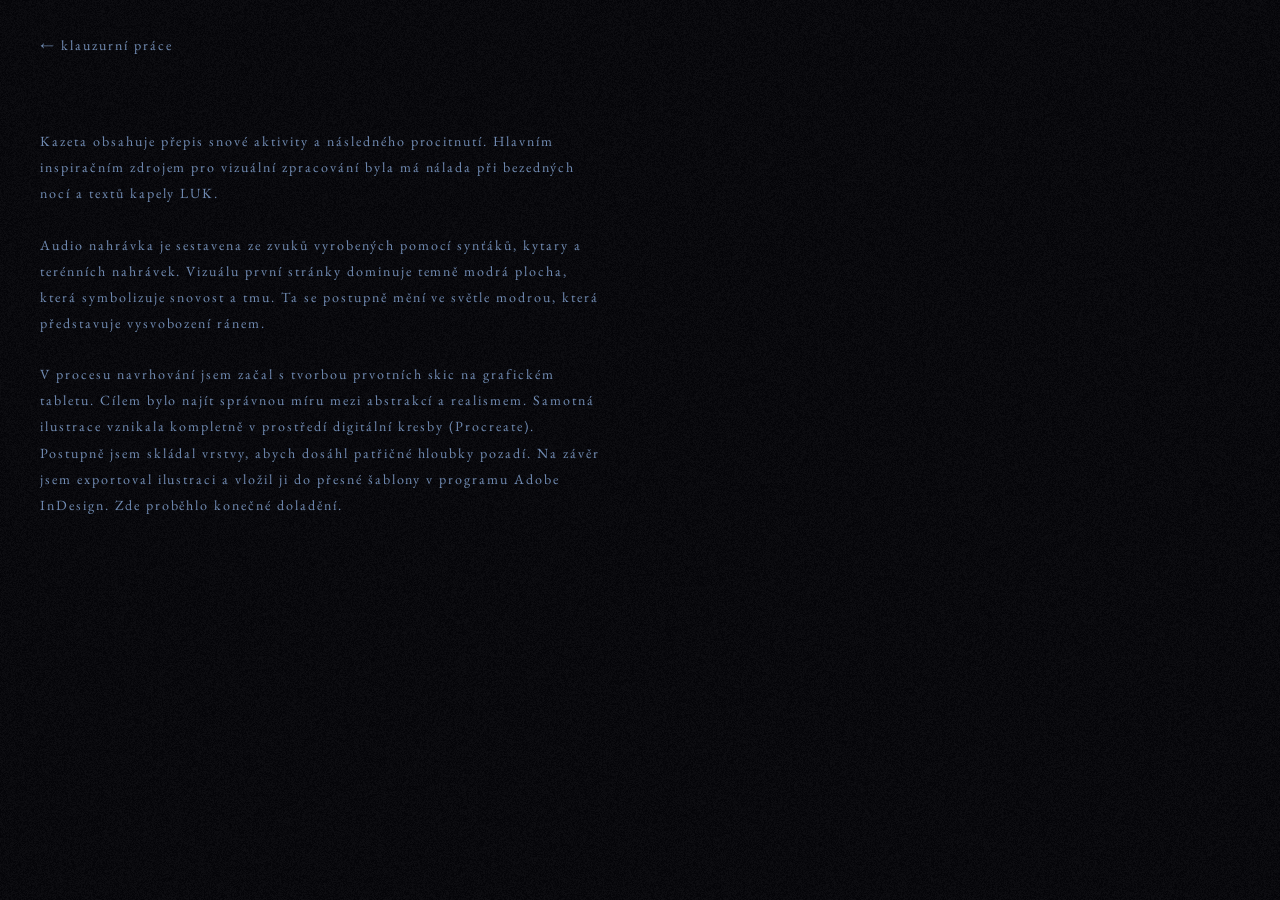
==== explikace.html @ 2505d354 "první verze webu první verze webu" ====
<!DOCTYPE html>
<html lang="cs">
<head>
  <meta charset="UTF-8">
  <meta name="viewport" content="width=device-width, initial-scale=1.0">
  <title>Explikace — Ondřej Hladík</title>
  <link rel="preconnect" href="https://fonts.googleapis.com">
  <link href="https://fonts.googleapis.com/css2?family=EB+Garamond:ital,wght@0,300;0,400;1,300;1,400&display=swap" rel="stylesheet">
  <style>
    *, *::before, *::after { margin: 0; padding: 0; box-sizing: border-box; }

    body {
      background: #050509;
      color: rgba(138, 172, 222, .82);
      font-family: 'EB Garamond', Georgia, serif;
      font-size: .88rem;
      letter-spacing: .14em;
      line-height: 1.85;
      min-height: 100svh;
      cursor: none;
      overflow-x: hidden;
    }

    /* custom cursor */
    #cur {
      position: fixed;
      z-index: 9999;
      pointer-events: none;
      transform: translate(-50%, -50%);
      top: -100px; left: -100px;
    }
    .dot {
      position: absolute;
      top: 50%; left: 50%;
      width: 6px; height: 6px;
      background: rgba(255,255,255,.55);
      border-radius: 50%;
      transform: translate(-50%, -50%);
    }

    /* back link — same position as .meta on main page */
    .back {
      position: fixed;
      top: 2rem; left: 2.5rem;
      font-family: 'EB Garamond', Georgia, serif;
      font-size: .88rem;
      letter-spacing: .14em;
      color: rgba(138, 172, 222, .82);
      text-decoration: none;
      cursor: none;
      transition: color .25s ease;
      z-index: 10;
    }
    .back:hover { color: rgba(138, 172, 222, 1); }

    /* text content */
    #content {
      padding: 8rem 2.5rem 8rem;
      max-width: 640px;
    }

    .exp-meta {
      margin-bottom: 3.5rem;
      opacity: .55;
    }
    .exp-meta p + p { margin-top: .15rem; }

    .exp-body p {
      margin-bottom: 1.6rem;
    }
    .exp-body p:last-child { margin-bottom: 0; }
  </style>
</head>
<body>

<div id="cur"><div class="dot"></div></div>

<a class="back" href="index.html">← klauzurní práce</a>

<main id="content">

  <div class="exp-body">
    <p>Kazeta obsahuje přepis snové aktivity a následného procitnutí. Hlavním inspiračním zdrojem pro vizuální zpracování byla má nálada při bezedných nocí a textů kapely LUK.</p>

    <p>Audio nahrávka je sestavena ze zvuků vyrobených pomocí synťáků, kytary a terénních nahrávek. Vizuálu první stránky dominuje temně modrá plocha, která symbolizuje snovost a tmu. Ta se postupně mění ve světle modrou, která představuje vysvobození ránem.</p>

    <p>V procesu navrhování jsem začal s tvorbou prvotních skic na grafickém tabletu. Cílem bylo najít správnou míru mezi abstrakcí a realismem. Samotná ilustrace vznikala kompletně v prostředí digitální kresby (Procreate). Postupně jsem skládal vrstvy, abych dosáhl patřičné hloubky pozadí. Na závěr jsem exportoval ilustraci a vložil ji do přesné šablony v programu Adobe InDesign. Zde proběhlo konečné doladění.</p>
  </div>
</main>

<script>
  // cursor follow
  const cur = document.getElementById('cur');
  document.addEventListener('mousemove', e => {
    cur.style.left = e.clientX + 'px';
    cur.style.top  = e.clientY + 'px';
  });

  // grain overlay
  (function () {
    const g = document.createElement('canvas');
    g.style.cssText = 'position:fixed;inset:0;width:100%;height:100%;pointer-events:none;z-index:9998;opacity:.038;';
    document.body.appendChild(g);
    const ctx = g.getContext('2d');
    const resize = () => { g.width = innerWidth; g.height = innerHeight; };
    resize(); window.addEventListener('resize', resize);
    let f = 0;
    (function tick() {
      if (++f % 3 === 0) {
        const id = ctx.createImageData(g.width, g.height);
        for (let i = 0; i < id.data.length; i += 4) {
          const v = Math.random() * 255;
          id.data[i] = id.data[i+1] = id.data[i+2] = v; id.data[i+3] = 255;
        }
        ctx.putImageData(id, 0, 0);
      }
      requestAnimationFrame(tick);
    })();
  })();
</script>
</body>
</html>
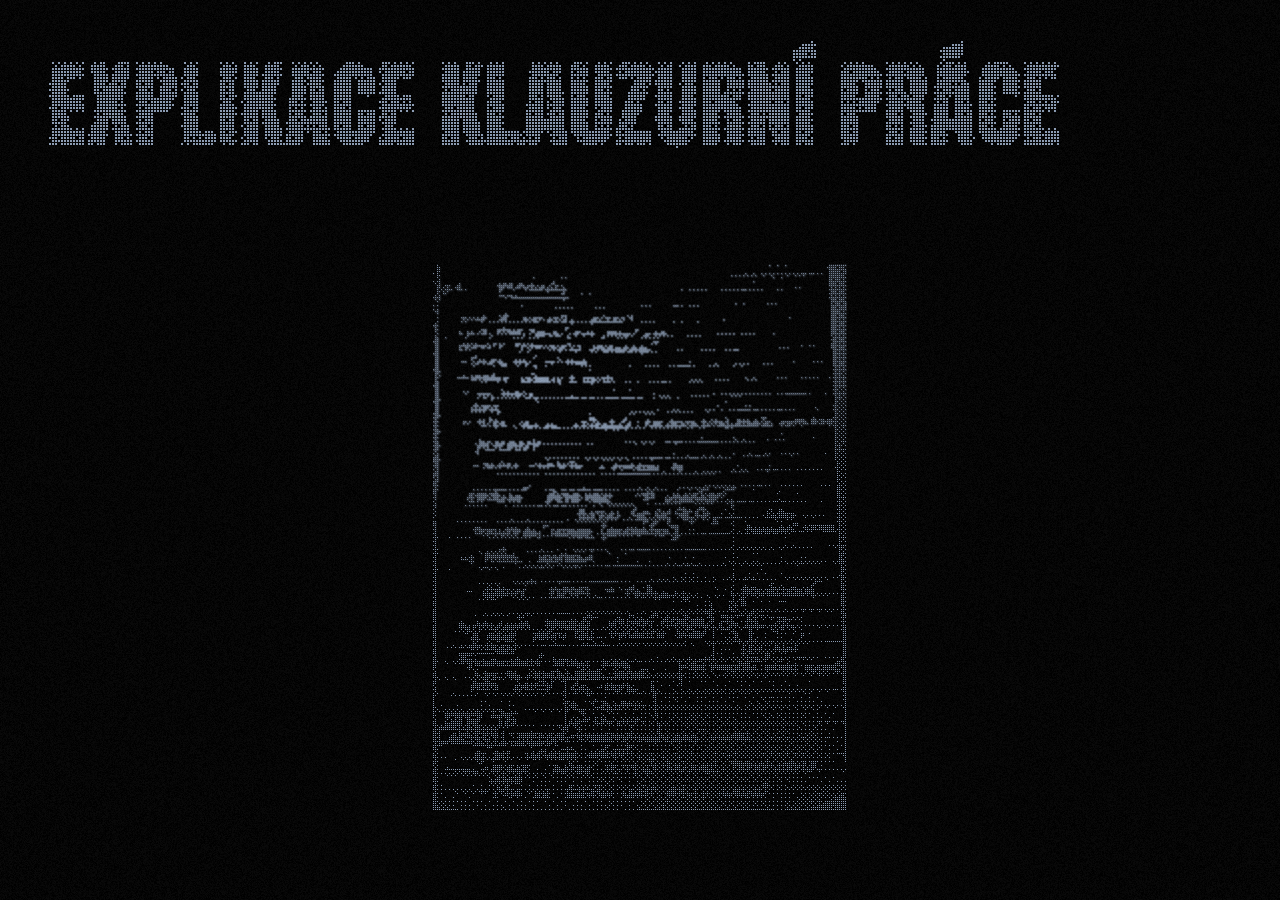
==== commit 86b8e42d: "ZMENA" ====
--- a/explikace.html
+++ b/explikace.html
@@ -5,77 +5,144 @@
   <meta name="viewport" content="width=device-width, initial-scale=1.0">
   <title>Explikace — Ondřej Hladík</title>
   <link rel="preconnect" href="https://fonts.googleapis.com">
-  <link href="https://fonts.googleapis.com/css2?family=EB+Garamond:ital,wght@0,300;0,400;1,300;1,400&display=swap" rel="stylesheet">
+  <link href="https://fonts.googleapis.com/css2?family=Anton&family=VT323&display=swap" rel="stylesheet">
   <style>
     *, *::before, *::after { margin: 0; padding: 0; box-sizing: border-box; }
+    :root { --dither-ink: #8c9db5; }   /* barva bodů rastru — stejná jako na hlavní stránce */
 
     body {
-      background: #050509;
-      color: rgba(138, 172, 222, .82);
-      font-family: 'EB Garamond', Georgia, serif;
-      font-size: .88rem;
-      letter-spacing: .14em;
-      line-height: 1.85;
+      background: #000;
+      color: var(--dither-ink);                          /* stejná barva jako nadpis (body rastru) */
+      font-family: 'VT323', 'Courier New', monospace;   /* pixelový terminálový font */
+      font-size: 1.35rem;
+      letter-spacing: .04em;
+      line-height: 1.5;
       min-height: 100svh;
-      cursor: none;
       overflow-x: hidden;
     }
 
-    /* custom cursor */
-    #cur {
-      position: fixed;
-      z-index: 9999;
+    /* ─ Kurzor Windows XP (nativní, přes CSS) ─────────────── */
+    /* šipka: assets/cursor-arrow*.png (hrot 0,0); ručička nad klikacími prvky: assets/cursor-hand*.png (špička prstu 5,0) */
+    body, .xp-arrow {
+      cursor: url(assets/cursor-arrow.png) 0 0, auto;
+      cursor: -webkit-image-set(url(assets/cursor-arrow.png) 1x, url(assets/cursor-arrow@2x.png) 2x) 0 0, auto;
+      cursor: image-set(url(assets/cursor-arrow.png) 1x, url(assets/cursor-arrow@2x.png) 2x) 0 0, auto;
+    }
+    a, button, .panel-wrap, #fold-overlay, .xp-hand {
+      cursor: url(assets/cursor-hand.png) 5 0, pointer;
+      cursor: -webkit-image-set(url(assets/cursor-hand.png) 1x, url(assets/cursor-hand@2x.png) 2x) 5 0, pointer;
+      cursor: image-set(url(assets/cursor-hand.png) 1x, url(assets/cursor-hand@2x.png) 2x) 5 0, pointer;
+    }
+
+    /* titulky (zpět + jméno) — text z Antonu, minusky, přes stejný rastr jako kazeta, bez rozostření;
+       oba mají stejnou výšku písma (--title-h) */
+    :root { --title-h: 96px; }
+    .title canvas { display: block; image-rendering: pixelated; }
+    .title .sr {            /* text jen pro čtečky a vyhledávače */
+      position: absolute; width: 1px; height: 1px; overflow: hidden; clip: rect(0 0 0 0); white-space: nowrap;
+    }
+    body.reading .back { opacity: 0; pointer-events: none; }   /* po kliknutí na papír titul zmizí */
+    #back-arrow {
+      position: fixed;
+      top: 2rem; left: 2.5rem;
+      padding: 10px 14px;
+      opacity: 0;
       pointer-events: none;
-      transform: translate(-50%, -50%);
-      top: -100px; left: -100px;
-    }
-    .dot {
-      position: absolute;
-      top: 50%; left: 50%;
-      width: 6px; height: 6px;
-      background: rgba(255,255,255,.55);
-      border-radius: 50%;
-      transform: translate(-50%, -50%);
-    }
-
-    /* back link — same position as .meta on main page */
+      transition: opacity .8s ease;
+      z-index: 10;
+    }
+    body.reading #back-arrow { opacity: 1; pointer-events: all; }
+    #back-arrow canvas { display: block; image-rendering: pixelated; }
     .back {
       position: fixed;
       top: 2rem; left: 2.5rem;
-      font-family: 'EB Garamond', Georgia, serif;
-      font-size: .88rem;
-      letter-spacing: .14em;
-      color: rgba(138, 172, 222, .82);
+      transition: opacity .8s ease;
+      display: flex;
+      align-items: center;
+      gap: 1.4rem;
       text-decoration: none;
-      cursor: none;
-      transition: color .25s ease;
       z-index: 10;
     }
-    .back:hover { color: rgba(138, 172, 222, 1); }
 
     /* text content */
     #content {
-      padding: 8rem 2.5rem 8rem;
+      padding: 15rem 2.5rem 8rem;
       max-width: 640px;
     }
-
-    .exp-meta {
-      margin-bottom: 3.5rem;
+    /* při čtení leží text na papíru: stejný rám jako zvětšený papír, vycentrovaný, s okrajem */
+    body.reading #content {
+      position: fixed;
+      left: 50%; top: 50%;
+      transform: translate(-50%, -50%);
+      width: min(82vw, 66vh);
+      max-width: none;
+      max-height: 92vh;
+      padding: 5vh 6vw;
+      overflow: hidden;
+      z-index: 6;
+      font-size: 1.2rem;
+      line-height: 1.55;
+      text-shadow: 0 0 6px #000, 0 0 2px #000;   /* ať text drží nad body papíru */
+    }
+    body.reading #content .ch { color: #c9d4e6; }
+    body.reading #content .ch.dim { opacity: .45; }
+
+    /* fotka sešitu pod nadpisem — v rastru jako snímky v cutscéně; klik ji nahradí textem */
+    #note {                     /* sešit uprostřed obrazovky (pod nadpisem) */
+      position: fixed;
+      left: 50%; top: 50%;
+      transform: translate(-50%, -34%);
+      width: min(50vw, 46vh);
+      background: none;
+      border: 0;
+      padding: 0;
+      opacity: 0;
+      transition: opacity .9s ease, transform 1.1s cubic-bezier(.2,.8,.2,1), width 1.1s cubic-bezier(.2,.8,.2,1);
+      z-index: 5;
+    }
+    #note.show { opacity: 1; }
+    /* po kliknutí: papír se zvětší na výšku okna, jde na střed a ustoupí do pozadí (body přebarví JS na tmavě šedou) */
+    #note.big { transform: translate(-50%, -50%); width: min(82vw, 66vh); pointer-events: none; }
+    #note.gone { opacity: 0; pointer-events: none; }
+    #note canvas { display: block; width: 100% !important; height: auto !important; aspect-ratio: 900 / 1186; image-rendering: pixelated; }
+    #note img { display: block; width: 100%; opacity: .5; }
+    #note.dithered img { display: none; }
+    #note:not(.dithered) canvas { display: none; }
+
+    /* text explikace je schovaný, dokud se neklikne na fotku; pak se píše po písmenech */
+    #content:not(.typed) .exp-body,
+    #content:not(.typed) .exp-author { display: none; }
+    .exp-body .ch.wait, .exp-author .ch.wait { visibility: hidden; }
+    .caret { display: inline-block; width: .55em; height: 1em; vertical-align: -.15em; background: var(--dither-ink); animation: caret 1s steps(2) infinite; }
+    @keyframes caret { 50% { opacity: 0; } }
+
+    .exp-author {                /* autor pod textem — běžné písmo, minusky */
+      margin-top: 3rem;
       opacity: .55;
     }
-    .exp-meta p + p { margin-top: .15rem; }
 
     .exp-body p {
       margin-bottom: 1.6rem;
     }
     .exp-body p:last-child { margin-bottom: 0; }
+
+    /* šum v textu: písmena se každé chvíli na okamžik ztlumí nebo rozsvítí (jako na starém monitoru) */
+    .exp-body .ch, .exp-author .ch { display: inline; transition: opacity .12s steps(2), color .12s steps(2); }
+    .exp-body .ch.dim  { opacity: .35; }
+    .exp-body .ch.hot  { color: #dfe6f2; }
   </style>
 </head>
 <body>
 
-<div id="cur"><div class="dot"></div></div>
-
-<a class="back" href="index.html">← klauzurní práce</a>
+<a class="back title" href="index.html" aria-label="Explikace klauzurní práce — zpět"><canvas data-text="EXPLIKACE KLAUZURNÍ PRÁCE" aria-hidden="true"></canvas></a>
+<!-- šipka zpět při čtení — stejný znak jako na hlavní stránce, v barvě papíru -->
+<a id="back-arrow" href="index.html" aria-label="Zpět na klauzurní práci"><canvas aria-hidden="true"></canvas></a>
+
+<!-- papír je mimo <main>: při čtení je #content fixed + transform a papír uvnitř by se do něj ořízl -->
+<button id="note" type="button" aria-label="Zobrazit explikaci">
+  <img src="assets/notebook.jpg" alt="">
+  <canvas id="ndith" aria-hidden="true"></canvas>
+</button>
 
 <main id="content">
 
@@ -83,18 +150,115 @@
     <p>Kazeta obsahuje přepis snové aktivity a následného procitnutí. Hlavním inspiračním zdrojem pro vizuální zpracování byla má nálada při bezedných nocí a textů kapely LUK.</p>
 
     <p>Audio nahrávka je sestavena ze zvuků vyrobených pomocí synťáků, kytary a terénních nahrávek. Vizuálu první stránky dominuje temně modrá plocha, která symbolizuje snovost a tmu. Ta se postupně mění ve světle modrou, která představuje vysvobození ránem.</p>
-
-    <p>V procesu navrhování jsem začal s tvorbou prvotních skic na grafickém tabletu. Cílem bylo najít správnou míru mezi abstrakcí a realismem. Samotná ilustrace vznikala kompletně v prostředí digitální kresby (Procreate). Postupně jsem skládal vrstvy, abych dosáhl patřičné hloubky pozadí. Na závěr jsem exportoval ilustraci a vložil ji do přesné šablony v programu Adobe InDesign. Zde proběhlo konečné doladění.</p>
   </div>
+
+  <p class="exp-author">ondřej hladík — autor práce: kazeta, ilustrace, zvuk i web</p>
 </main>
 
+<script src="dither.js"></script>
 <script>
-  // cursor follow
-  const cur = document.getElementById('cur');
-  document.addEventListener('mousemove', e => {
-    cur.style.left = e.clientX + 'px';
-    cur.style.top  = e.clientY + 'px';
-  });
+  // rastry na stránce: [{el, dith, flicker}] — každý snímek se překreslí s chvěním bodů
+  const rasters = [];
+  (function tick() { requestAnimationFrame(tick); for (const r of rasters) if (onScreen(r.el)) r.dith.render(0, r.big && r.big() ? .05 : (r.flicker ?? .05)); })();   // zvětšený papír se chvěje jen málo
+
+  // text: každé písmeno je span. Na začátku schované; po kliknutí na fotku se píše po písmenech,
+  // potom se v něm ~10× za s náhodná písmena ztlumí nebo rozsvítí (šum jako na starém monitoru)
+  const typed = { chars: [], all: [], done: false };
+  (function () {
+    document.querySelectorAll('.exp-body p, .exp-author').forEach(p => {
+      const text = p.textContent; p.textContent = '';
+      for (const ch of text) { const s = document.createElement('span'); s.className = 'ch wait'; s.textContent = ch; p.appendChild(s); typed.all.push(s); if (ch.trim()) typed.chars.push(s); }
+    });
+    let next = 0;
+    (function tick(now) {
+      requestAnimationFrame(tick);
+      if (!typed.done || now < next) return; next = now + 100;
+      const chars = typed.chars;
+      for (const s of chars) { if (s.classList.contains('dim') || s.classList.contains('hot')) { if (Math.random() < .6) s.classList.remove('dim', 'hot'); } }
+      const n = Math.max(1, Math.round(chars.length * .012));
+      for (let i = 0; i < n; i++) { const s = chars[Math.floor(Math.random() * chars.length)]; s.classList.add(Math.random() < .7 ? 'dim' : 'hot'); }
+    })(0);
+  })();
+
+  // fotka sešitu: kontrast + hrany + rastr (jako snímky obalu v cutscéně); klik -> fotka pryč, text se píše
+  (function () {
+    const note = document.getElementById('note'), content = document.getElementById('content');
+    // papír je světlý a písmo tmavé -> invertovat, aby v rastru svítilo písmo a linky, ne papír
+    const ndith = createDither(document.getElementById('ndith'), { cell: 2, gap: 1, black: .18, white: .75, gamma: .9, blur: 1 });
+    loadImage('assets/notebook.jpg').then(im => {
+      if (!im) { note.classList.add('gone'); startTyping(); return; }
+      const c = document.createElement('canvas'); c.width = 600; c.height = Math.round(600 * im.naturalHeight / im.naturalWidth);
+      const x = c.getContext('2d'); x.imageSmoothingQuality = 'high';
+      x.filter = 'invert(1) grayscale(1) contrast(1.8) brightness(1.05)'; x.drawImage(im, 0, 0, c.width, c.height); x.filter = 'none';
+      edgeBoost(x, c.width, c.height, .9);
+      if (ndith.setImage(c)) { note.classList.add('dithered'); rasters.push({ el: note, dith: ndith, flicker: .2, big: () => note.classList.contains('big') }); }
+      note.classList.add('show');
+    });
+    let started = false;
+    function startTyping() {
+      if (started) return; started = true;
+      document.body.classList.add('reading');                    // titul zmizí
+      note.classList.add('big');                                 // papír se zvětší na střed…
+      ndith.setInk('#23262c'); ndith.render(0, 0);               // …a jeho body ztmavnou do šedé (canvas se jen roztáhne CSS)
+      setTimeout(() => {
+        ndith.layout(); ndith.render(0, 0);                      // po dojetí animace překreslit rastr v novém rozlišení
+        content.classList.add('typed');
+        const caret = document.createElement('span'); caret.className = 'caret';
+        let i = 0;
+        (function step() {
+          if (i >= typed.all.length) { caret.remove(); typed.done = true; return; }
+          const s = typed.all[i++];
+          s.classList.remove('wait');
+          s.parentNode.insertBefore(caret, s.nextSibling);
+          const ch = s.textContent;
+          setTimeout(step, ch === ' ' ? 18 : /[.,]/.test(ch) ? 140 : 14 + Math.random() * 22);   // sekaně, s pauzou na interpunkci
+        })();
+      }, 1200);
+    }
+    note.addEventListener('click', startTyping);
+  })();
+
+
+  // titulky: text se vykreslí do canvasu (bílá na černé) a prožene rastrem bez rozostření;
+  // zdroj se kreslí 6× větší, výška písma na stránce je --title-h u obou stejná
+  (function () {
+    const FONT = 'Anton, Impact, "Arial Narrow", sans-serif';
+    const SCALE = 6;
+    const h = parseFloat(getComputedStyle(document.documentElement).getPropertyValue('--title-h')) || 40;
+    // písmena vedle sebe jako u obřího CLICK na hlavní stránce (bez umělého prokladu)
+    function textCanvas(text, px, spacing = 0) {
+      const c = document.createElement('canvas'), x = c.getContext('2d');
+      const font = `${px}px ${FONT}`;
+      x.font = font;
+      const chars = [...text], widths = chars.map(ch => x.measureText(ch).width), gap = px * spacing;
+      const m = x.measureText(text), pad = px * .08;
+      c.width  = Math.ceil(widths.reduce((a, b) => a + b, 0) + gap * (chars.length - 1) + pad * 2);
+      c.height = Math.ceil(m.actualBoundingBoxAscent + m.actualBoundingBoxDescent + pad * 2);
+      x.fillStyle = '#000'; x.fillRect(0, 0, c.width, c.height);
+      x.font = font; x.fillStyle = '#fff'; x.textBaseline = 'alphabetic';
+      let cx = pad;
+      chars.forEach((ch, i) => { x.fillText(ch, cx, pad + m.actualBoundingBoxAscent); cx += widths[i] + gap; });
+      return c;
+    }
+
+    // šipka doleva (zpět) — jako šipka na hlavní stránce, jen otočená a v barvě papíru při čtení
+    const backEl = document.getElementById('back-arrow');
+    const backArrow = makeGlyph(backEl.querySelector('canvas'), 90, 60, (c) => {
+      c.fillRect(36, 22, 54, 16);                                            // dřík
+      c.beginPath(); c.moveTo(40, 2); c.lineTo(40, 58); c.lineTo(2, 30);     // hrot doleva
+      c.closePath(); c.fill();
+    }, backEl, null, 'left');
+    backArrow.dith.setInk('#23262c');
+    (function tick() { requestAnimationFrame(tick); if (document.body.classList.contains('reading')) backArrow.tick(performance.now()); })();
+
+    (document.fonts ? document.fonts.load(`${h}px Anton`) : Promise.resolve()).then(() => {
+      document.querySelectorAll('.title canvas[data-text]').forEach(cv => {
+        const src  = textCanvas(cv.dataset.text, h * SCALE);
+        const dith = createDither(cv, { cell: 3, gap: 1, black: .02, white: .8, width: () => src.width / SCALE });   // jako CLICK, ale bez rozostření
+        if (dith.setImage(src)) rasters.push({ el: cv, dith, flicker: .45 });   // silné chvění jako CLICK
+      });
+    });
+  })();
 
   // grain overlay
   (function () {
